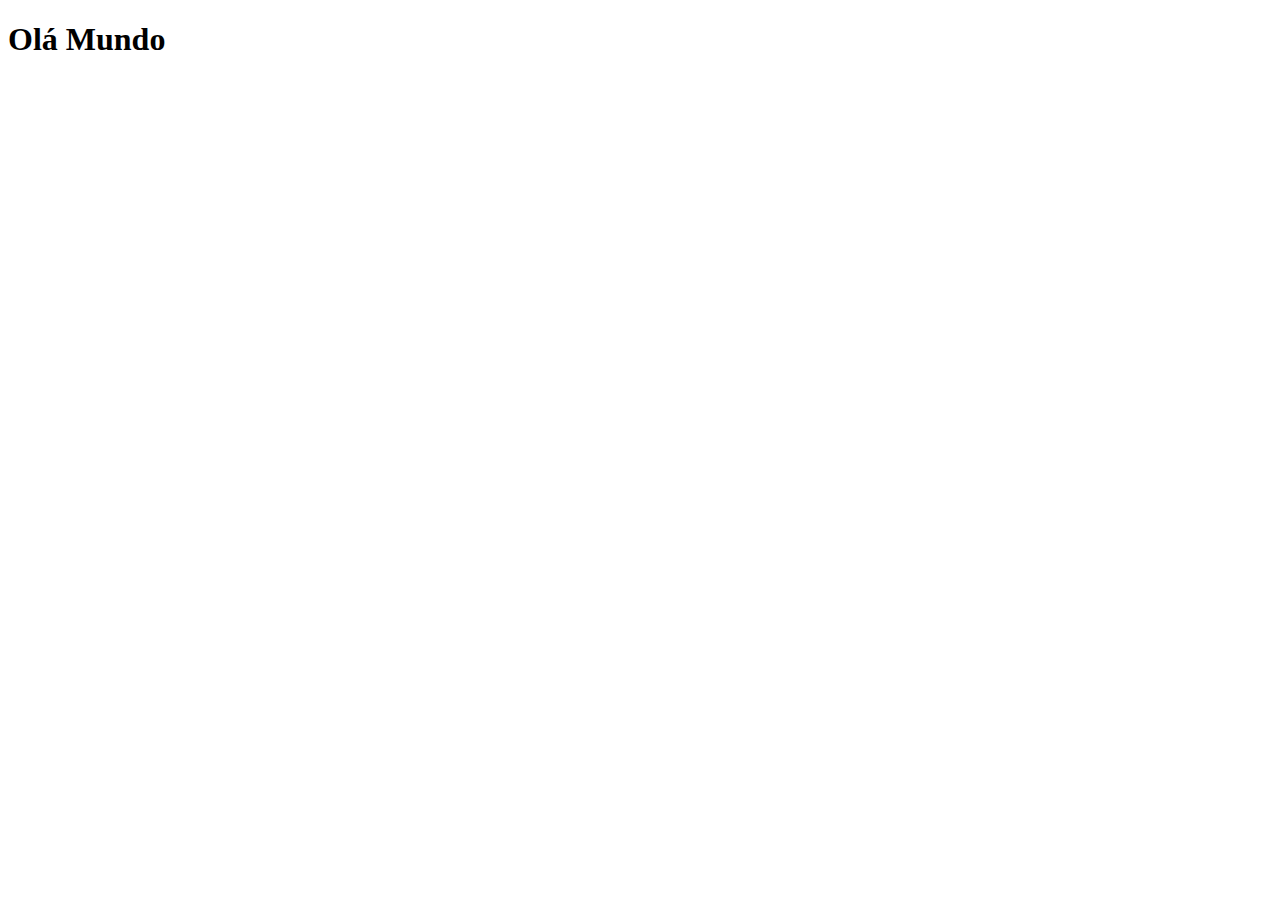
==== index.html @ fd596099 "projeto social" ====
<!DOCTYPE html>
<html lang="pt-br">
<head>
    <meta charset="UTF-8">
    <meta name="viewport" content="width=device-width, initial-scale=1.0">
    <title>Redes Sociais</title>
    <link rel="shortcut icon" href="favicon.ico" type="image/x-icon">
</head>
<body>
    <h1>Olá Mundo</h1>
</body>
</html>
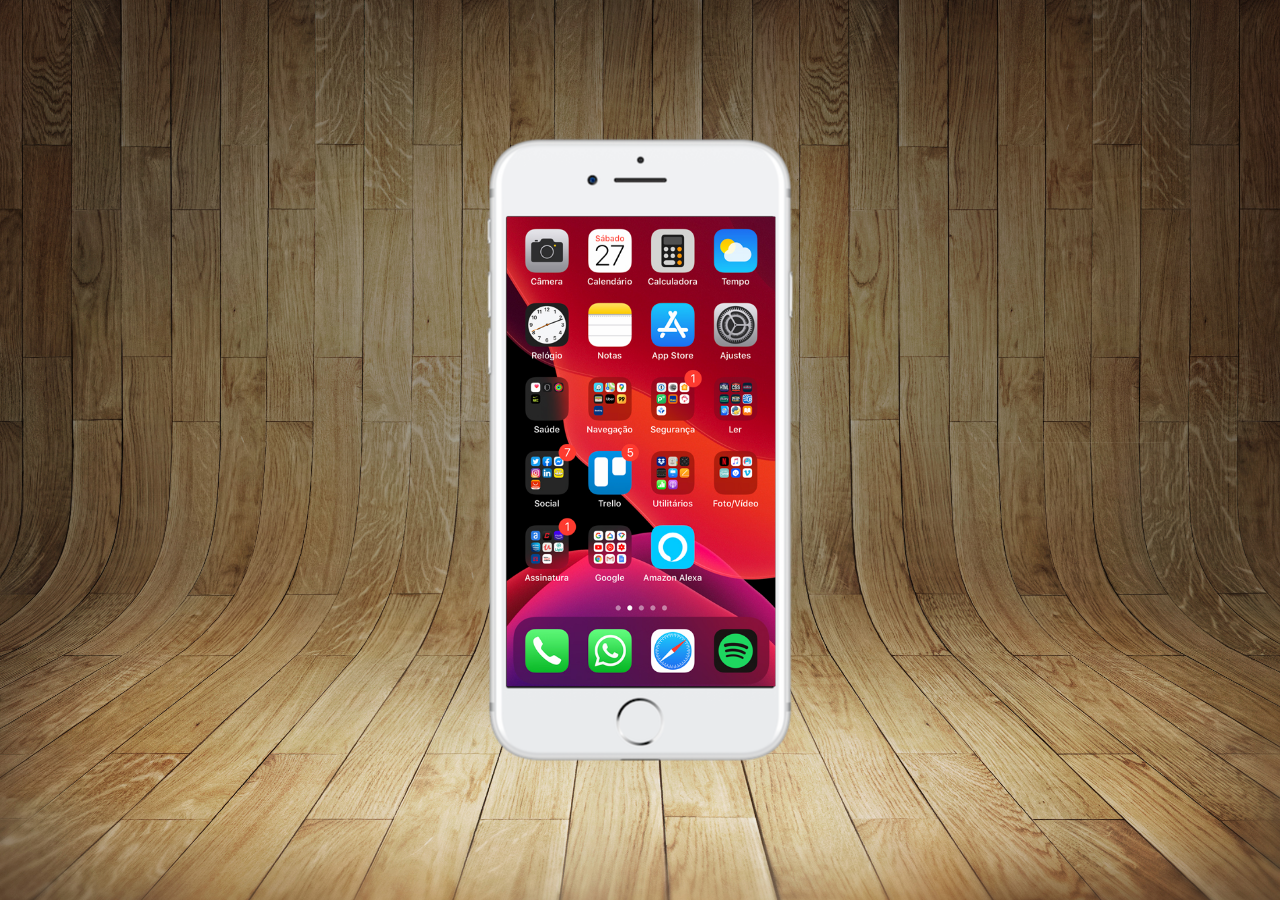
==== commit a852b8d3: "criei a tela home" ====
--- a/index.html
+++ b/index.html
@@ -5,8 +5,16 @@
     <meta name="viewport" content="width=device-width, initial-scale=1.0">
     <title>Redes Sociais</title>
     <link rel="shortcut icon" href="favicon.ico" type="image/x-icon">
+    <link rel="stylesheet" href="estilo/style.css">
 </head>
 <body>
-    <h1>Olá Mundo</h1>
+    <main>
+        <section id="telefone">
+            <iframe src="home.html" name="tela" id="tela" frameborder="0"></iframe>
+        </section>
+        <section id="redes-sociais">
+
+        </section>
+    </main>
 </body>
 </html>--- a/estilo/style.css
+++ b/estilo/style.css
@@ -0,0 +1,43 @@
+@charset "UTF-8";
+
+* {
+    margin: 0px;
+    padding: 0px;
+    font-family: Arial, Helvetica, sans-serif;
+}
+
+html, body {
+    height: 100vh;
+    width: 100vw;
+    background-color: black;
+}
+
+body {
+    background: url(../imagens/fundo-madeira.jpg) no-repeat top center;
+    background-size: cover;
+    background-attachment: fixed;
+}
+main {
+    position: relative;
+    height: 100vh;
+
+}
+
+section#telefone {
+    position: absolute;
+    top: 50%;
+    left: 50%;
+    transform: translate(-50%, -50%);
+
+    height: 627px;
+    width: 311px;
+    background: url(../imagens/frame-iphone.png);
+}
+
+iframe#tela {
+    position: relative;
+    top: 80px;
+    left: 22px;
+    width: 269px;
+    height: 470px;
+}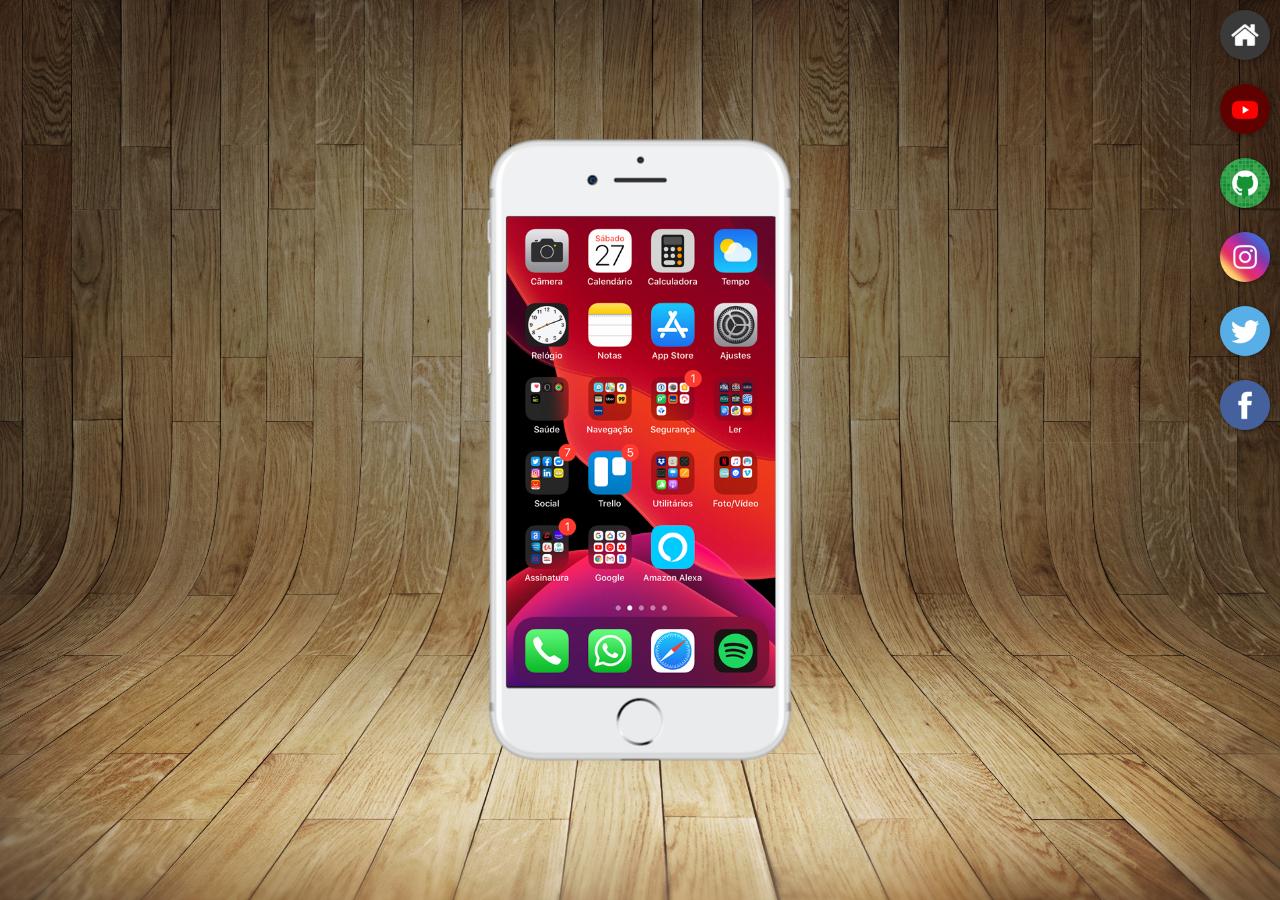
==== commit 38e73c16: "botoes na lateral" ====
--- a/index.html
+++ b/index.html
@@ -10,10 +10,17 @@
 <body>
     <main>
         <section id="telefone">
-            <iframe src="home.html" name="tela" id="tela" frameborder="0"></iframe>
+            <iframe src="home.html" name="tela" id="tela" frameborder="0">
+                Seu navegador não é compatível com isso.
+            </iframe>
         </section>
         <section id="redes-sociais">
-
+            <a href="#" target="tela"><img src="imagens/logo-home.jpg" alt="Home"></a><br>
+            <a href="#" target="tela"><img src="imagens/logo-youtube.jpg" alt="YouTube"></a><br>
+            <a href="#" target="tela"><img src="imagens/logo-github.jpg" alt="GitHub"></a><br>
+            <a href="#" target="tela"><img src="imagens/logo-instagram.jpg" alt="Instagram"></a><br>
+            <a href="#" target="tela"><img src="imagens/logo-twitter.jpg" alt="Twitter"></a><br>
+            <a href="#" target="tela"><img src="imagens/logo-facebook.jpg" alt="Facebook"></a>
         </section>
     </main>
 </body>
--- a/estilo/style.css
+++ b/estilo/style.css
@@ -40,4 +40,20 @@
     left: 22px;
     width: 269px;
     height: 470px;
+}
+
+section#redes-sociais {
+    text-align: right;
+}
+section#redes-sociais img {
+    width: 50px;
+    margin: 10px;
+    border-radius: 50%;
+    box-shadow: 1px 1px 5px rgba(0, 0, 0, 0.399);
+    box-sizing: border-box;
+}
+section#redes-sociais img:hover {
+    border: 2px solid rgba(255, 255, 255, 0.515);
+    transform: translate(-3px, -3px);
+    box-shadow: 5px 5px 10px rgba(0, 0, 0, 0.447);
 }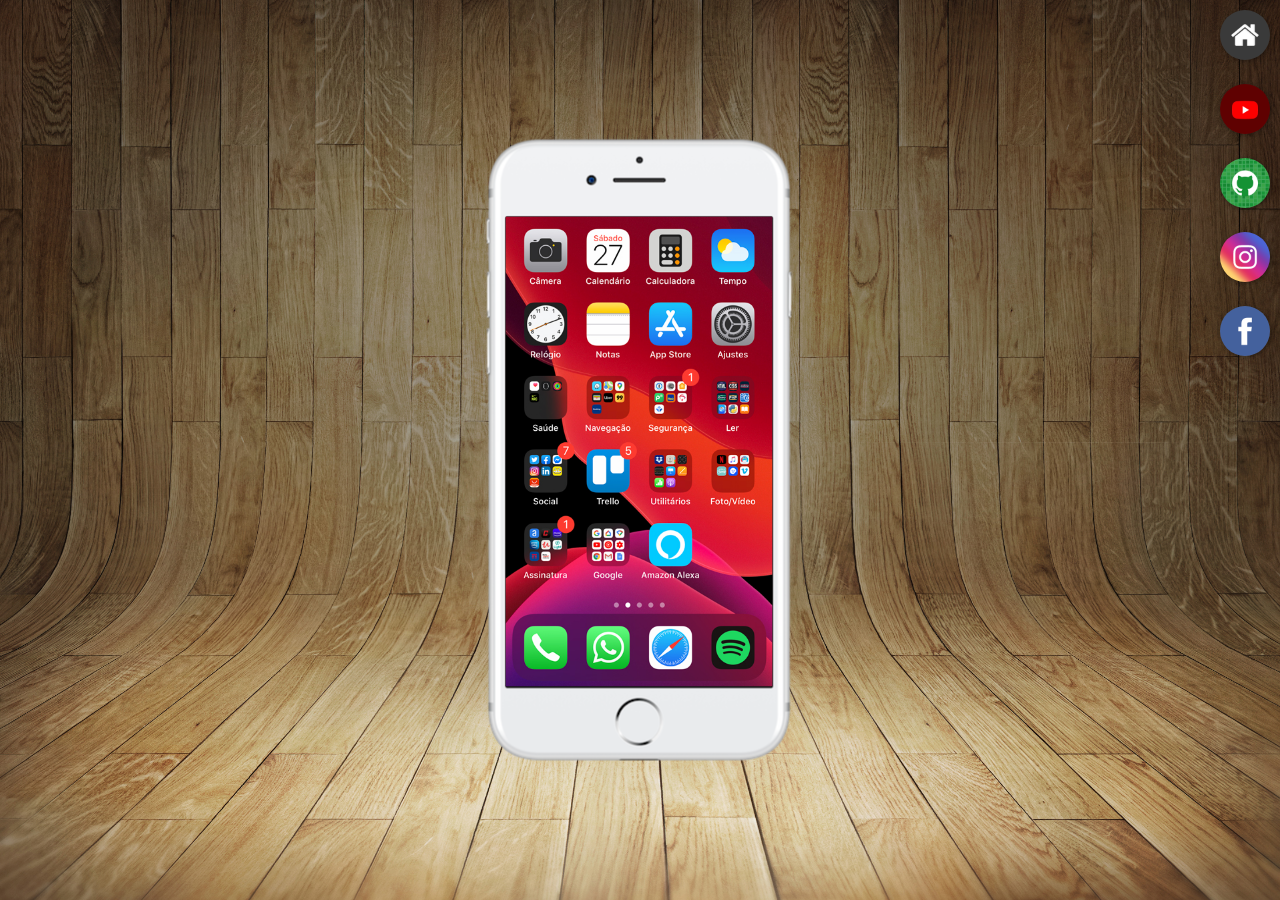
==== commit 2c4bbc44: "finalização desafio social" ====
--- a/index.html
+++ b/index.html
@@ -15,12 +15,11 @@
             </iframe>
         </section>
         <section id="redes-sociais">
-            <a href="#" target="tela"><img src="imagens/logo-home.jpg" alt="Home"></a><br>
-            <a href="#" target="tela"><img src="imagens/logo-youtube.jpg" alt="YouTube"></a><br>
-            <a href="#" target="tela"><img src="imagens/logo-github.jpg" alt="GitHub"></a><br>
-            <a href="#" target="tela"><img src="imagens/logo-instagram.jpg" alt="Instagram"></a><br>
-            <a href="#" target="tela"><img src="imagens/logo-twitter.jpg" alt="Twitter"></a><br>
-            <a href="#" target="tela"><img src="imagens/logo-facebook.jpg" alt="Facebook"></a>
+            <a href="home.html" target="tela"><img src="imagens/logo-home.jpg" alt="Home"></a><br>
+            <a href="youtube.html" target="tela"><img src="imagens/logo-youtube.jpg" alt="YouTube"></a><br>
+            <a href="github.html" target="tela"><img src="imagens/logo-github.jpg" alt="GitHub"></a><br>
+            <a href="instagram.html" target="tela"><img src="imagens/logo-instagram.jpg" alt="Instagram"></a><br>
+            <a href="facebook.html" target="tela"><img src="imagens/logo-facebook.jpg" alt="Facebook"></a>
         </section>
     </main>
 </body>
--- a/estilo/style.css
+++ b/estilo/style.css
@@ -30,7 +30,7 @@
     transform: translate(-50%, -50%);
 
     height: 627px;
-    width: 311px;
+    width: 313px;
     background: url(../imagens/frame-iphone.png);
 }
 
@@ -38,7 +38,7 @@
     position: relative;
     top: 80px;
     left: 22px;
-    width: 269px;
+    width: 267px;
     height: 470px;
 }
 
